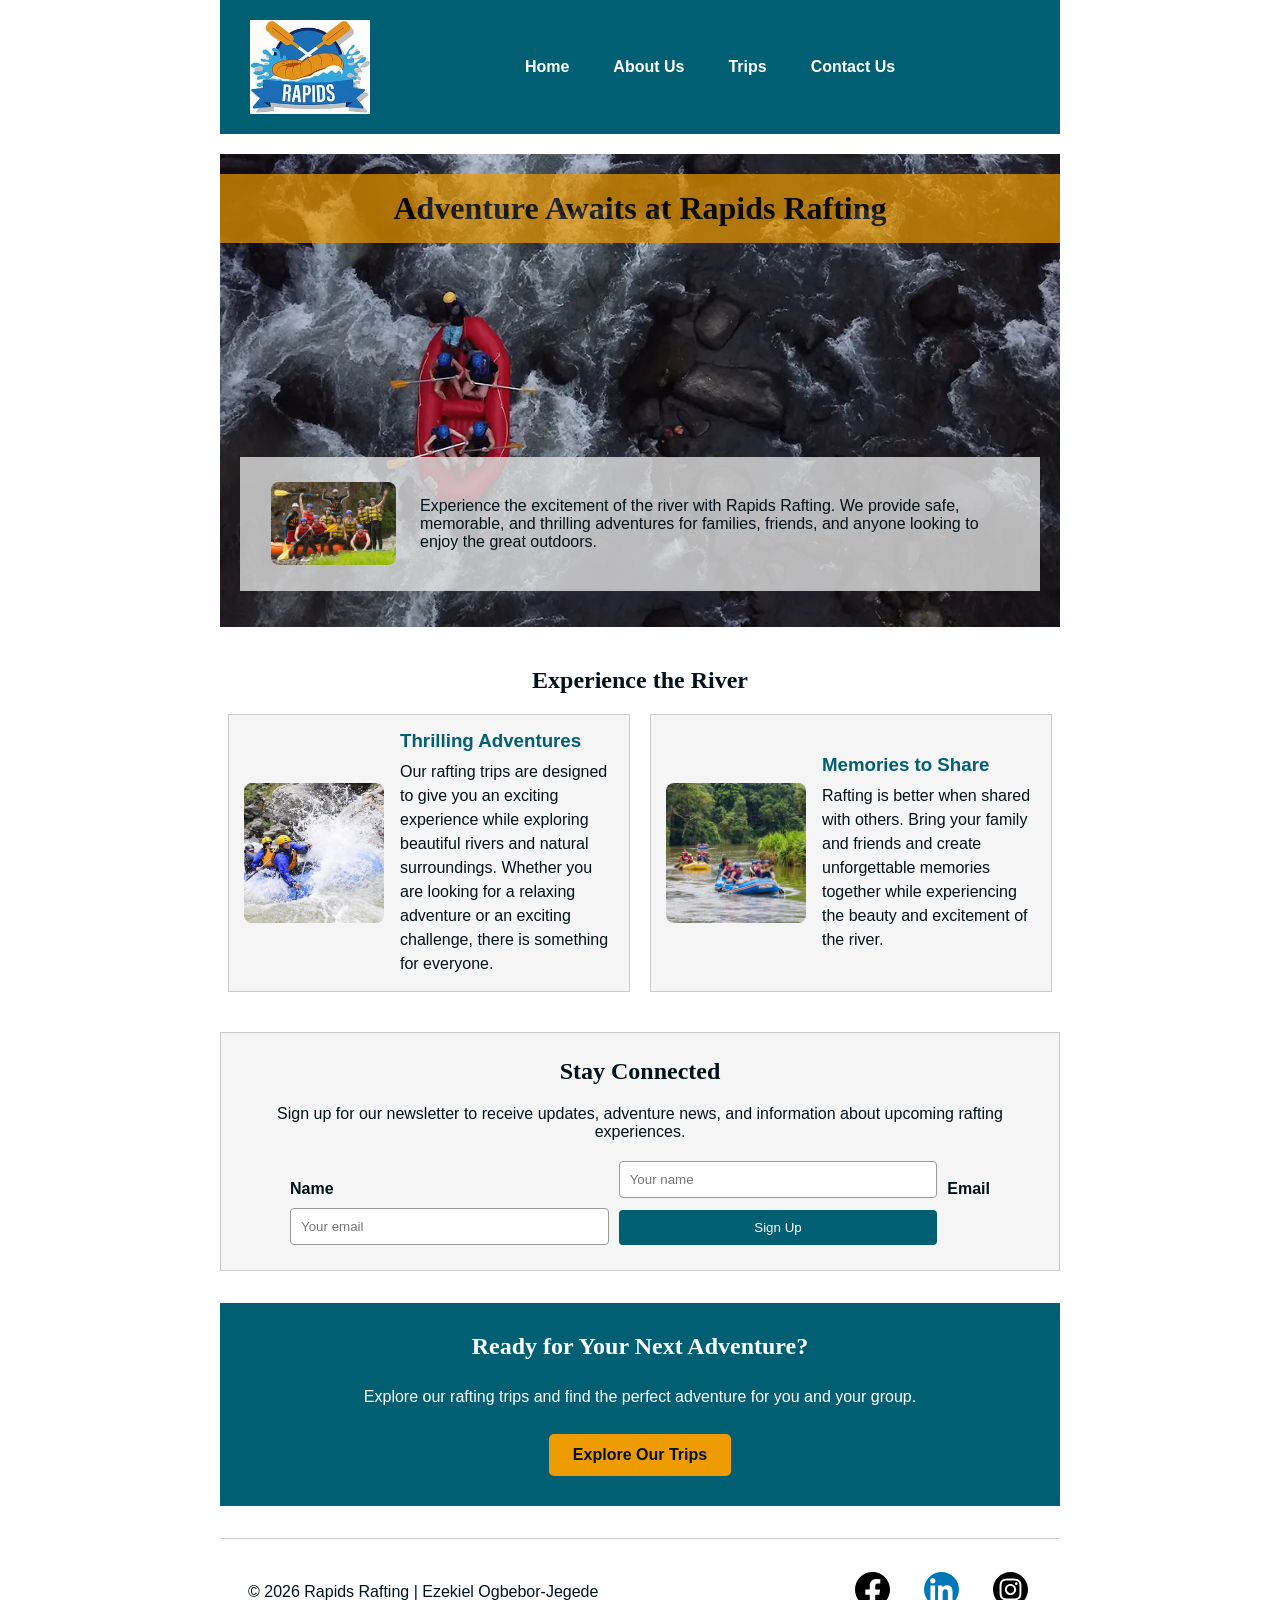
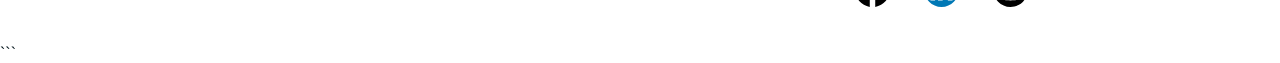
==== wwr/index.html @ 06f404ed "WK 06 Home and Trips page" ====
<!DOCTYPE html>
<html lang="en-US">

<head>
    <meta charset="UTF-8">
    <meta name="viewport" content="width=device-width, initial-scale=1.0">

    <title>Home | Rapids White Water Rafting</title>

    <meta name="description"
      content="Experience exciting and unforgettable white water rafting adventures with Rapids Rafting Company.">

    <meta name="author" content="Ezekiel Ogbebor-Jegede">

    <link rel="stylesheet" href="styles/rafting.css">
</head>

<body>

    <header>
        <img src="images/rapids.jpeg" alt="Rapids Rafting logo">

        <nav>
            <ul>
                <li><a href="index.html">Home</a></li>
                <li><a href="about.html">About Us</a></li>
                <li><a href="trips.html">Trips</a></li>
                <li><a href="contact.html">Contact Us</a></li>
            </ul>
        </nav>
    </header>

    <main>

        <!-- Hero Section -->
        <div class="hero">
            <img src="images/hero-rapids.webp" alt="White water rafting adventure">

            <h1>Adventure Awaits at Rapids Rafting</h1>

            <article>
                <img src="images/happy-clients.jpg"
                  alt="Happy clients enjoying white water rafting">

                <p>
                    Experience the excitement of the river with Rapids Rafting.
                    We provide safe, memorable, and thrilling adventures for
                    families, friends, and anyone looking to enjoy the great outdoors.
                </p>
            </article>
        </div>

        <!-- Welcome Section -->
        <section class="home-intro">
            <h2>Experience the River</h2>

            <div class="home-grid">

                <div class="home-card">
                    <img src="images/adventure1.jpg" alt="Rafting through exciting rapids">

                    <div>
                        <h3>Thrilling Adventures</h3>
                        <p>
                            Our rafting trips are designed to give you an exciting
                            experience while exploring beautiful rivers and natural
                            surroundings. Whether you are looking for a relaxing
                            adventure or an exciting challenge, there is something
                            for everyone.
                        </p>
                    </div>
                </div>

                <div class="home-card">
                    <img src="images/adventure2.jpg" alt="Group enjoying a rafting adventure">

                    <div>
                        <h3>Memories to Share</h3>
                        <p>
                            Rafting is better when shared with others. Bring your
                            family and friends and create unforgettable memories
                            together while experiencing the beauty and excitement
                            of the river.
                        </p>
                    </div>
                </div>

            </div>
        </section>

        <!-- Newsletter Section -->
        <section class="newsletter-section">
            <h2>Stay Connected</h2>

            <p>
                Sign up for our newsletter to receive updates, adventure news,
                and information about upcoming rafting experiences.
            </p>

            <form class="newsletter-form">

                <label for="name">Name</label>
                <input type="text" id="name" name="name" placeholder="Your name" required>

                <label for="email">Email</label>
                <input type="email" id="email" name="email" placeholder="Your email" required>

                <button type="submit">Sign Up</button>

            </form>
        </section>

        <!-- Call to Action -->
        <section class="home-cta">

            <h2>Ready for Your Next Adventure?</h2>

            <p>
                Explore our rafting trips and find the perfect adventure
                for you and your group.
            </p>

            <a class="cta-button" href="trips.html">Explore Our Trips</a>

        </section>

    </main>

    <footer>
        <p>&copy; 2026 Rapids Rafting | Ezekiel Ogbebor-Jegede</p>

        <nav class="socialmedia">
            <a href="https://facebook.com">
                <img src="images/facebook-bw.svg" alt="Facebook icon">
            </a>

            <a href="https://linkedin.com">
                <img src="images/linkedin.svg" alt="LinkedIn icon">
            </a>

            <a href="https://instagram.com">
                <img src="images/instagram-bw.svg" alt="Instagram icon">
            </a>
        </nav>
    </footer>

</body>

</html>
```
---- wwr/styles/rafting.css ----
:root {
    --primary-color: #005f73;
    /* Dark Teal */
    --secondary-color: #0a9396;
    /* Teal */
    --accent1-color: #001219;
    /* Very Dark Blue/Black */
    --accent2-color: #ee9b00;
    /* Golden Orange */

    --heading-font: "Times New Roman", " Georgia", " serif";
    --body-font: Arial, Helvetica, sans-serif;
}

* {
    margin: 0;
    padding: 0;
    box-sizing: border-box;
}

body {
    font-family: var(--body-font);
    color: var(--accent1-color);
}

header,
main,
footer {
    width: 840px;
    margin: 0 auto;
}

header {
    display: grid;
    grid-template-columns: 140px 1fr;
    align-items: center;
    padding: 20px;
    background-color: var(--primary-color);
}

header img {
    width: 120px;
    margin-left: 10px;
}

nav {
    display: flex;
    justify-content: center;
    align-items: center;
}

nav a {
    text-decoration: none;
    color: white;
    font-weight: bold;
    padding: 8px 12px;
}

nav a:hover {
    background-color: var(--secondary-color);
    color: white;
    border-radius: 6px;
}

nav ul {
    list-style: none;
    display: flex;
    justify-content: center;
    align-items: center;
    gap: 20px;
    margin: 0;
    padding: 0;
}

nav li {
    margin: 0;
    padding: 0;
}

h1,
h2 {
    font-family: var(--heading-font);
    color: var(--secondary-color);
}

p,
section,
article {
    margin: 16px 0;
    padding: 8px;
}

.socialmedia a {
    text-decoration: none;
}

.hero {
    position: relative;
    margin: 20px 0;
}

.hero img {
    display: block;
    width: 100%;
    height: auto;
}

.hero h1 {
    position: absolute;
    top: 20px;
    width: 100%;
    padding: 16px;
    text-align: center;
    opacity: 0.7;
    background-color: var(--accent2-color);
    color: black;
    font-size: 2rem;
}

.hero article {
    position: absolute;
    bottom: 20px;
    left: 20px;
    right: 20px;
    background-color: rgba(225, 225, 225, .8);
    padding: 16px;
    display: flex;
    align-items: center;
    gap: 16px;
}

.hero article img {
    float: right;
    width: 125px;
    margin-left: 15px;
    border-radius: 8px;
}

section {
    margin: 32px 0;
}

h2 {
    text-align: center;
    color: var(--accent1-color);
    margin-bottom: 20px;
}

.history-content {
    display: grid;
    grid-template-columns: 1fr 220px 1fr;
    gap: 20px;
    align-items: center;
}

.history-content img {
    width: 100%;
    border-radius: 8px;
}

.adventure-gallery {
    display: flex;
    justify-content: space-between;
    gap: 10px;
}

.adventure-gallery figure {
    flex: 1;
    text-align: center;
}

.adventure-gallery img {
    width: 100%;
    height: 120px;
    object-fit: cover;
    border-radius: 8px;
}

.adventure-gallery figcaption {
    margin-top: 8px;
    font-size: 0.9rem;
    font-weight: bold;
    color: var(--accent1-color);
}

footer {
    display: flex;
    justify-content: space-between;
    align-items: center;
    padding: 20px;
    border-top: 1px solid #ccc;
    margin-top: 30px;
}

.socialmedia img {
    width: 35px;
    margin-left: 10px;
}

.company-info {
    text-align: center;
    margin: 2rem 0;
}

.company-info h1 {
    color: var(--accent1-color);
    margin-bottom: 1rem;
}

.company-info p {
    margin: 0.25rem 0;
    font-weight: 600;
}

.contact-layout {
    display: grid;
    grid-template-columns: 1fr 1fr;
    gap: 2rem;
    align-items: start;
    margin: 2rem 0;
}

.map-box iframe {
    width: 100%;
    height: 330px;
    border: 1px solid #ccc;
    border-radius: 4px;
}

.contact-form {
    display: grid;
    gap: 0.9rem;
}

.contact-form input[type="text"],
.contact-form input[type="email"],
.contact-form textarea {
    width: 100%;
    padding: 0.75rem;
    border: 1px solid #999;
    border-radius: 4px;
}

.message-purpose {
    display: grid;
    gap: 0.5rem;
}

.message-purpose label,
.newsletter {
    display: flex;
    align-items: center;
    gap: 0.5rem;
}

.contact-form button {
    padding: 0.85rem;
    background-color: var(--primary-color);
    color: white;
    border: none;
    border-radius: 4px;
    cursor: pointer;
}

.contact-form button:hover {
    background-color: var(--secondary-color);
}

.employees {
    border: 1px solid #999;
    padding: 1.5rem;
    margin: 2rem 0;
}

.employees h2 {
    text-align: center;
    margin-bottom: 1.5rem;
}

.employee-gallery {
    display: flex;
    justify-content: space-around;
    gap: 1rem;
}

.employee-gallery figure {
    text-align: center;
}

.employee-gallery img {
    width: 140px;
    height: 140px;
    object-fit: cover;
    border-radius: 4px;
}

.home-intro {
    margin: 32px 0;
}

.home-intro h2 {
    text-align: center;
    margin-bottom: 20px;
}

.home-grid {
    display: grid;
    grid-template-columns: 1fr 1fr;
    gap: 20px;
}

.home-card {
    display: grid;
    grid-template-columns: 140px 1fr;
    gap: 16px;
    align-items: center;
    border: 1px solid #ccc;
    padding: 15px;
    background-color: #f5f5f5;
}

.home-card img {
    width: 140px;
    height: 140px;
    object-fit: cover;
    border-radius: 8px;
}

.home-card h3 {
    color: var(--primary-color);
    margin-bottom: 8px;
}

.home-card p {
    margin: 0;
    padding: 0;
    line-height: 1.5;
}

.newsletter-section {
    text-align: center;
    background-color: #f5f5f5;
    border: 1px solid #ccc;
    padding: 25px;
    margin: 32px 0;
}

.newsletter-section p {
    margin: 10px auto 20px;
    padding: 0;
}

.newsletter-form {
    display: grid;
    grid-template-columns: 1fr 1fr auto;
    gap: 10px;
    align-items: end;
    max-width: 700px;
    margin: 0 auto;
}

.newsletter-form label {
    text-align: left;
    font-weight: bold;
}

.newsletter-form input {
    padding: 10px;
    border: 1px solid #999;
    border-radius: 4px;
}

.newsletter-form button {
    padding: 10px 18px;
    background-color: var(--primary-color);
    color: white;
    border: none;
    border-radius: 4px;
    cursor: pointer;
}

.newsletter-form button:hover {
    background-color: var(--secondary-color);
}

.home-cta {
    text-align: center;
    padding: 30px;
    background-color: var(--primary-color);
    color: white;
    margin: 32px 0;
}

.home-cta h2 {
    color: white;
}

.home-cta p {
    margin: 10px 0 20px;
}

.cta-button {
    display: inline-block;
    padding: 12px 24px;
    background-color: var(--accent2-color);
    color: var(--accent1-color);
    text-decoration: none;
    font-weight: bold;
    border-radius: 5px;
}

.cta-button:hover {
    background-color: var(--secondary-color);
    color: white;
}

.trips-intro {
    text-align: center;
    margin: 32px 0;
}

.trips-intro h1 {
    color: var(--accent1-color);
    margin-bottom: 15px;
}

.trips-intro p {
    max-width: 700px;
    margin: 0 auto;
}

.trips-cta {
    text-align: center;
    padding: 25px;
    background-color: #f5f5f5;
    border: 1px solid #ccc;
    margin: 32px 0;
}

.trips-cta h2 {
    margin-bottom: 10px;
}

.trips-cta p {
    margin-bottom: 20px;
}

.trip-options {
    margin: 32px 0;
}

.trip-grid {
    display: grid;
    grid-template-columns: repeat(3, 1fr);
    gap: 20px;
}

.trip-card {
    border: 1px solid #ccc;
    background-color: #f5f5f5;
    overflow: hidden;
    margin: 0;
    padding: 0;
}

.trip-card img {
    width: 100%;
    height: 180px;
    object-fit: cover;
    display: block;
}

.trip-card-content {
    padding: 15px;
}

.trip-card-content h3 {
    color: var(--primary-color);
    margin-bottom: 10px;
}

.trip-card-content p {
    margin: 8px 0;
    padding: 0;
    line-height: 1.5;
}

.trip-table-section {
    margin: 40px 0;
}

.trip-table-section table {
    width: 100%;
    border-collapse: collapse;
    margin-top: 20px;
}

.trip-table-section th,
.trip-table-section td {
    border: 1px solid #999;
    padding: 12px;
    text-align: left;
}

.trip-table-section th {
    background-color: var(--primary-color);
    color: white;
}

.trip-table-section tr:nth-child(even) {
    background-color: #f5f5f5;
}

.trip-table-section tr:hover {
    background-color: #e6e6e6;
}
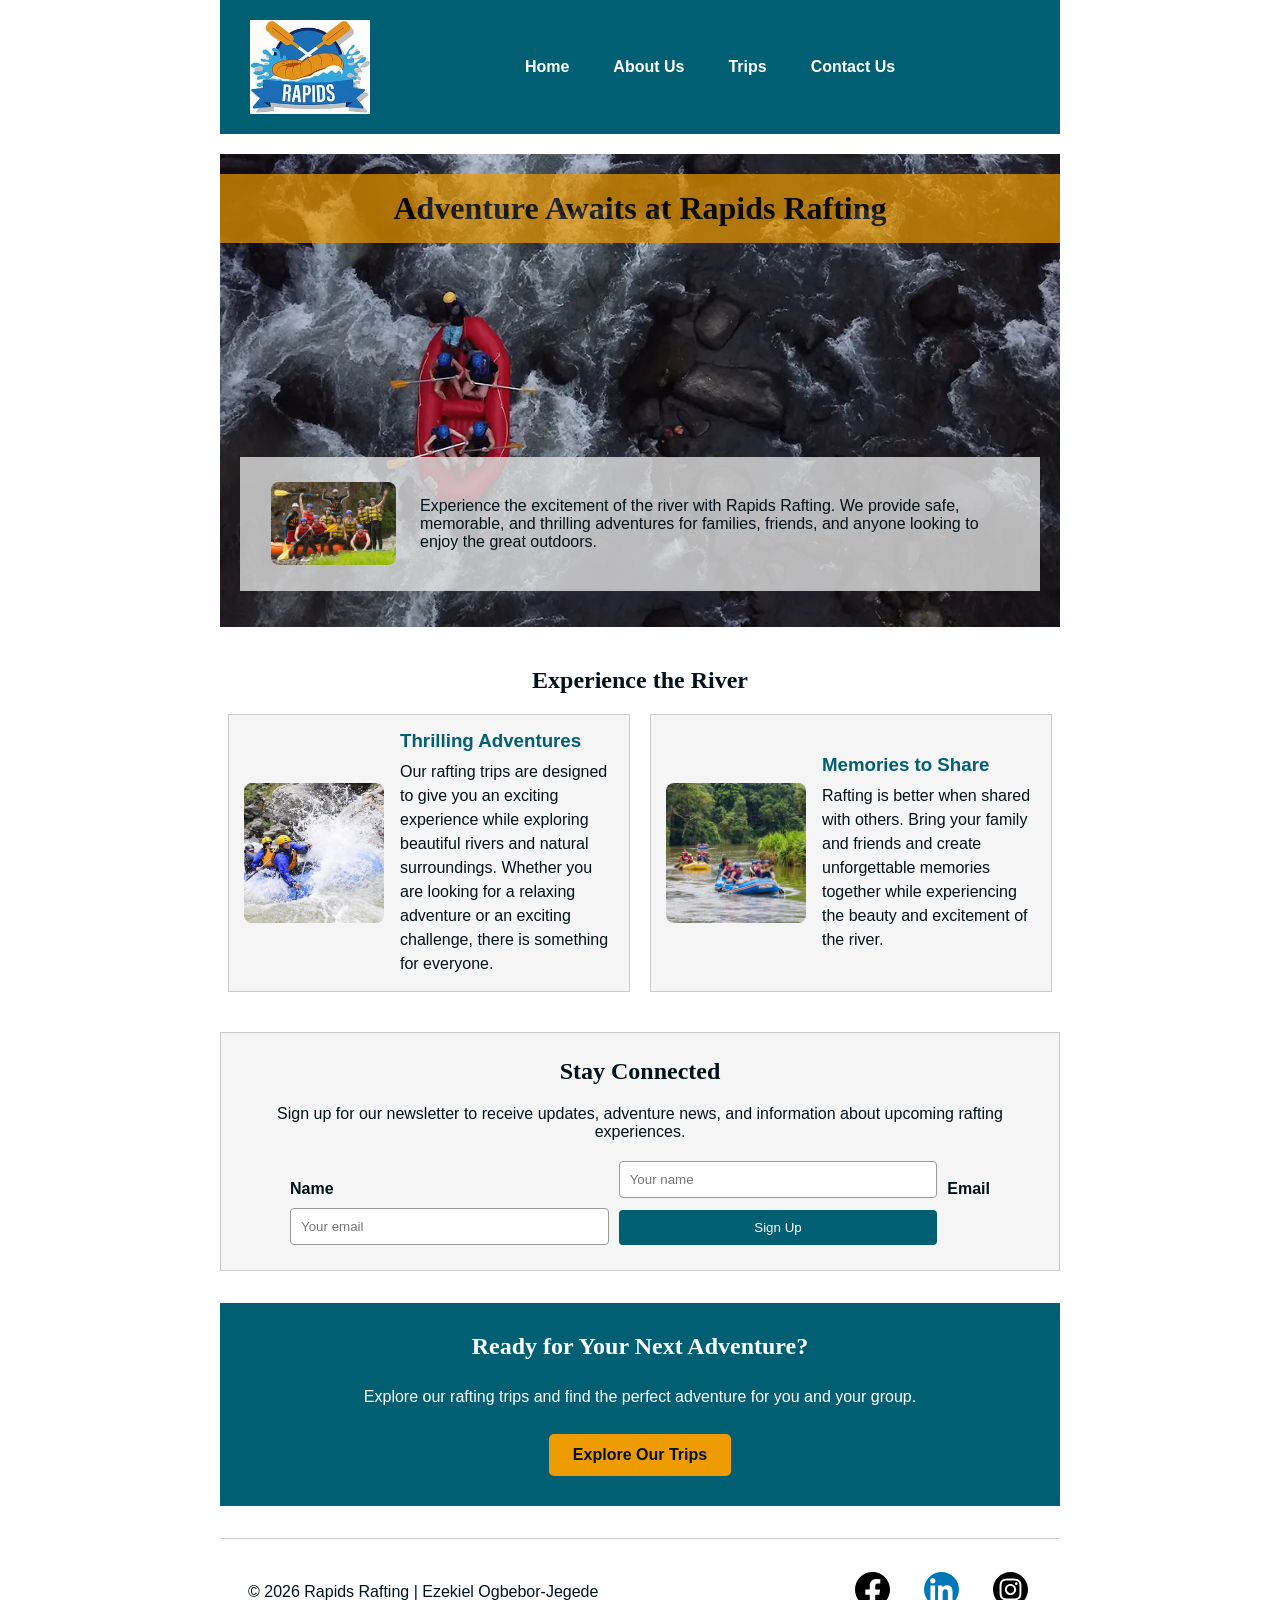
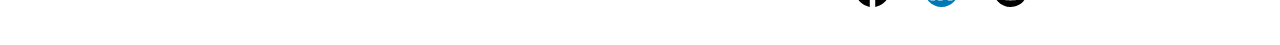
==== commit 7924b2fa: "made an adjustment" ====
--- a/wwr/index.html
+++ b/wwr/index.html
@@ -146,5 +146,4 @@
 
 </body>
 
-</html>
-```+</html>
